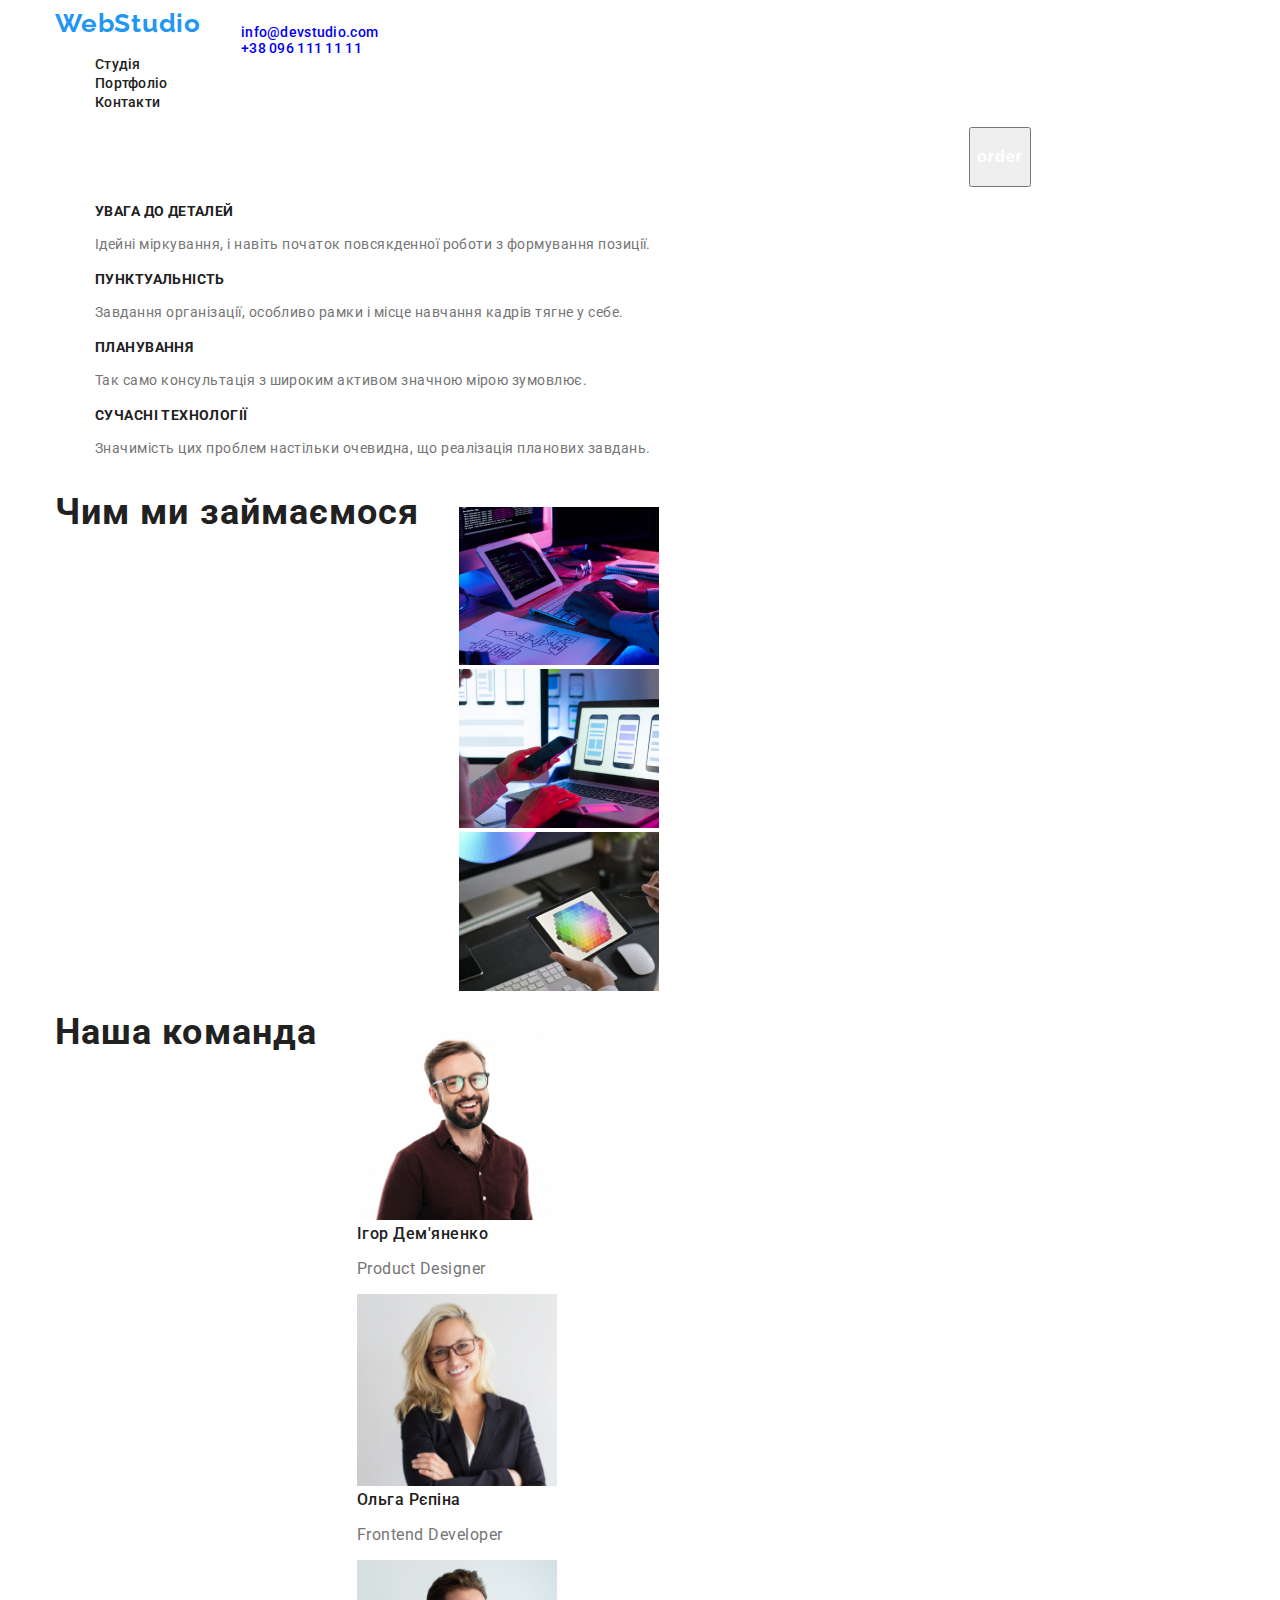
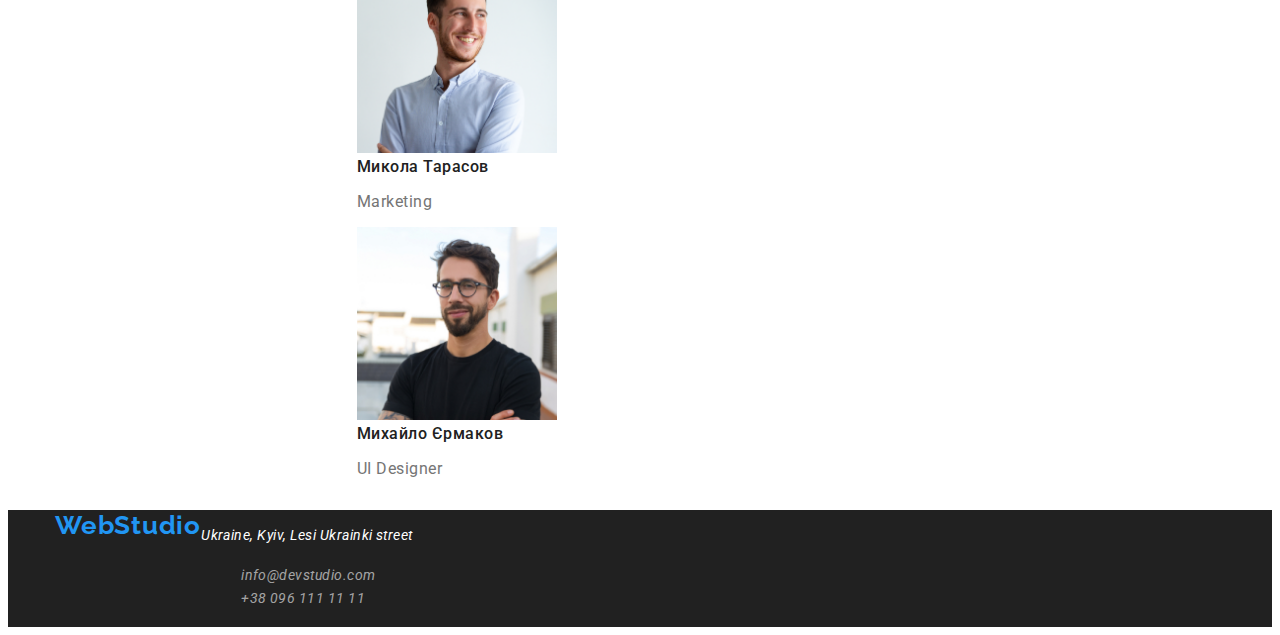
==== index.html @ ab8af8b0 "aa" ====
<!DOCTYPE html>
<html lang="en">

<head>
    <meta charset="UTF-8">
    <meta name="viewport" content="width=device-width, initial-scale=1.0">
    <title>Document</title>
    <link rel="preconnect" href="https://fonts.googleapis.com">
    <link rel="preconnect" href="https://fonts.gstatic.com" crossorigin>
    <link href="https://fonts.googleapis.com/css2?family=Raleway:wght@700&family=Roboto:wght@400;500;700&display=swap"
        rel="stylesheet">
    <link rel="stylesheet" href="https://cdnjs.cloudflare.com/ajax/libs/modern-normalize/2.0.0/modern-normalize.min.css"
        integrity="sha512-4xo8blKMVCiXpTaLzQSLSw3KFOVPWhm/TRtuPVc4WG6kUgjH6J03IBuG7JZPkcWMxJ5huwaBpOpnwYElP/m6wg=="
        crossorigin="anonymous" referrerpolicy="no-referrer" />
    <link rel="stylesheet" href="./css/styles.css">
</head>

<body class="body">
        <header class="header">
            <div class="container">
            <nav class="nav">
                <a href="#" class="logo">WebStudio</a>
                <ul class="menu">
                    <li class="menu-item">
                        <a href="#" class="menu-link">Студія</a>
                    </li>
                    <li class="menu-item">
                        <a href="./portfolio.html" class="menu-link">Портфоліо</a>
                    </li>
                    <li class="menu-item">
                        <a href="#" class="menu-link">Контакти</a>
                    </li>
                </ul>
            </nav>
            <ul class="header-contacts">
                <li class="header-contact">
                    <a href="mailto:info@devstudio.com" class="header-contact-link">info@devstudio.com</a>
                </li>
                <li class="header-contact">
                    <a href="tel:+380961111111" class="header-contact-link">+38 096 111 11 11</a>
                </li>
            </ul>
            </div>
        </header>
        <main class="main">
            <section class="order">
                <div class="container">
                <h1 class="order-title">Ефективні рішення для вашого бізнесу</h1>
                <button class="order-button">order</button>
                </div>
            </section>
            <section class="pluses">
                <div class="container">
                <ul class="pluses-list">
                    <li class="pluses-list-item">
                        <h2 class="pluses-list-item-title">УВАГА ДО ДЕТАЛЕЙ</h2>
                        <p class="pluses-list-item-text">Ідейні міркування, і навіть початок повсякденної роботи з
                            формування
                            позиції.</p>
                    </li>
                    <li class="pluses-list-item">
                        <h2 class="pluses-list-item-title">ПУНКТУАЛЬНІСТЬ</h2>
                        <p class="pluses-list-item-text">Завдання організації, особливо рамки і місце навчання кадрів
                            тягне у
                            себе.
                        </p>
                    </li>
                    <li class="pluses-list-item">
                        <h2 class="pluses-list-item-title">ПЛАНУВАННЯ</h2>
                        <p class="pluses-list-item-text">Так само консультація з широким активом значною мірою зумовлює.
                        </p>
                    </li>
                    <li class="pluses-list-item">
                        <h2 class="pluses-list-item-title">СУЧАСНІ ТЕХНОЛОГІЇ</h2>
                        <p class="pluses-list-item-text">Значимість цих проблем настільки очевидна, що реалізація
                            планових
                            завдань.
                        </p>
                    </li>
                </ul>
                </div>
            </section>
            <section class="images">
                <div class="container">
                <h2 class="images-title">Чим ми займаємося</h2>
                <ul class="images-list">
                    <li class="images-list-item"><img src="./images/img.jpg" alt="#" width="200"
                            class="images-list-item-img"></li>
                    <li class="images-list-item"><img src="./images/img(1).jpg" alt="#" width="200"
                            class="images-list-item-img"></li>
                    <li class="images-list-item"><img src="./images/img(2).jpg" alt="#" width="200"
                            class="images-list-item-img"></li>
                </ul>
                </div>
            </section>
            <section class="workers">
                <div class="container">
                <h2 class="workers-title">Наша команда</h2>
                <ul class="workers-lists">
                    <li class="workers-list">
                        <img src="./images/img(7).jpg" alt="#" width="200" class="worker-img">
                        <h3 class="worker-name">Ігор Дем'яненко</h3>
                        <p class="worker-text">Product Designer</p>
                    </li>
                    <li class="workers-list">
                        <img src="./images/img(3).jpg" alt="#" width="200" class="worker-img">
                        <h3 class="worker-name">Ольга Рєпіна</h3>
                        <p class="worker-text">Frontend Developer</p>
                    </li>
                    <li class="workers-list">
                        <img src="./images/img(8).jpg" alt="#" width="200" class="worker-img">
                        <h3 class="worker-name">Микола Тарасов</h3>
                        <p class="worker-text">Marketing</p>
                    </li>
                    <li class="workers-list">
                        <img src="./images/img(5).jpg" alt="#" width="200" class="worker-img">
                        <h3 class="worker-name">Михайло Єрмаков</h3>
                        <p class="worker-text">UI Designer</p>
                    </li>
                </ul>
                </div>
            </section>
        </main>
        <footer class="footer">
            <div class="container">
            <a href="/" class="logo">WebStudio</a>
            <address class="address">
                <p class="address-text">Ukraine, Kyiv, Lesi
                    Ukrainki street</p>
                <ul class="footer-contacts">
                    <li class="footer-contact">
                        <a href="mailto:info@devstudio.com" class="footer-contact-link">info@devstudio.com</a>
                    </li>
                    <li class="footer-contact">
                        <a href="tel:+380961111111" class="footer-contact-link">+38 096 111 11 11</a>
                    </li>
                </ul>
            </address>
</div>
        </footer>
</body>

</html>
---- css/styles.css ----
:root {
  --font-family: "Roboto", sans-serif;
  --second-family: "Raleway", sans-serif;
}
.body {
  font-family: var(--font-family);
  font-weight: 400;
  letter-spacing: 0.03em;
}
ul {
  list-style: none;
}
a {
  text-decoration: none;
}
h1,
h2,
h3,
h4,
h5,
h6 {
 margin: 0;
 padding: 0;
}
.container {
  width: 1170px;
  margin: 0 auto;
  padding-left: 15px;
  padding-right: 15px;
  display: flex;
}
.menu-link {
  font-weight: 500;
  font-size: 14px;
  letter-spacing: 0.02em;
  color: #212121;
}

.logo {
  font-family: var(--second-family);
  font-weight: 700;
  font-size: 26px;
  letter-spacing: 0.03em;
  color: #2196f3;
}
.header-contact {
  font-weight: 500;
  font-size: 14px;
  letter-spacing: 0.02em;
  color: #757575;
}
.order-title {
  font-weight: 900;
  font-size: 44px;
  line-height: 1.36;
  letter-spacing: 0.06em;
  color: #fff;
}
.order-button {
  font-weight: 700;
  font-size: 16px;
  line-height: 1.87;
  letter-spacing: 0.06em;
  color: #fff;
}
.pluses-list-item-text {
  font-size: 14px;
  line-height: 1.71;
  color: #757575;
}
.pluses-list-item-title {
  font-weight: 700;
  font-size: 14px;
  letter-spacing: 0.03em;
  color: #212121;
}
.images-title {
  font-weight: 700;
  font-size: 36px;
  letter-spacing: 0.03em;
  color: #212121;
}
.workers-title {
  font-weight: 700;
  font-size: 36px;
  letter-spacing: 0.03em;
  color: #212121;
}
.worker-text {
  font-size: 16px;
  color: #757575;
}
.worker-name {
  font-weight: 500;
  font-size: 16px;
  letter-spacing: 0.03em;
  color: #212121;
}
.gallery-filter {
  font-weight: 500;
  font-size: 16px;
  line-height: 1.62;
  letter-spacing: 0.03em;
  color: #212121;
}
.gallery-item-title {
  font-weight: 700;
  font-size: 18px;
  line-height: 2;
  letter-spacing: 0.06em;
  color: #212121;
}
.gallery-item-text {
  font-size: 16px;
  line-height: 1.87;
  color: #757575;
}
.address-text {
  font-size: 14px;
  line-height: 1.71;
  color: #fff;
}
.footer-contact-link {
  font-size: 14px;
  line-height: 1.71;
  color: rgba(255, 255, 255, 0.6);
}
.footer {
  background-color: #212121;
}
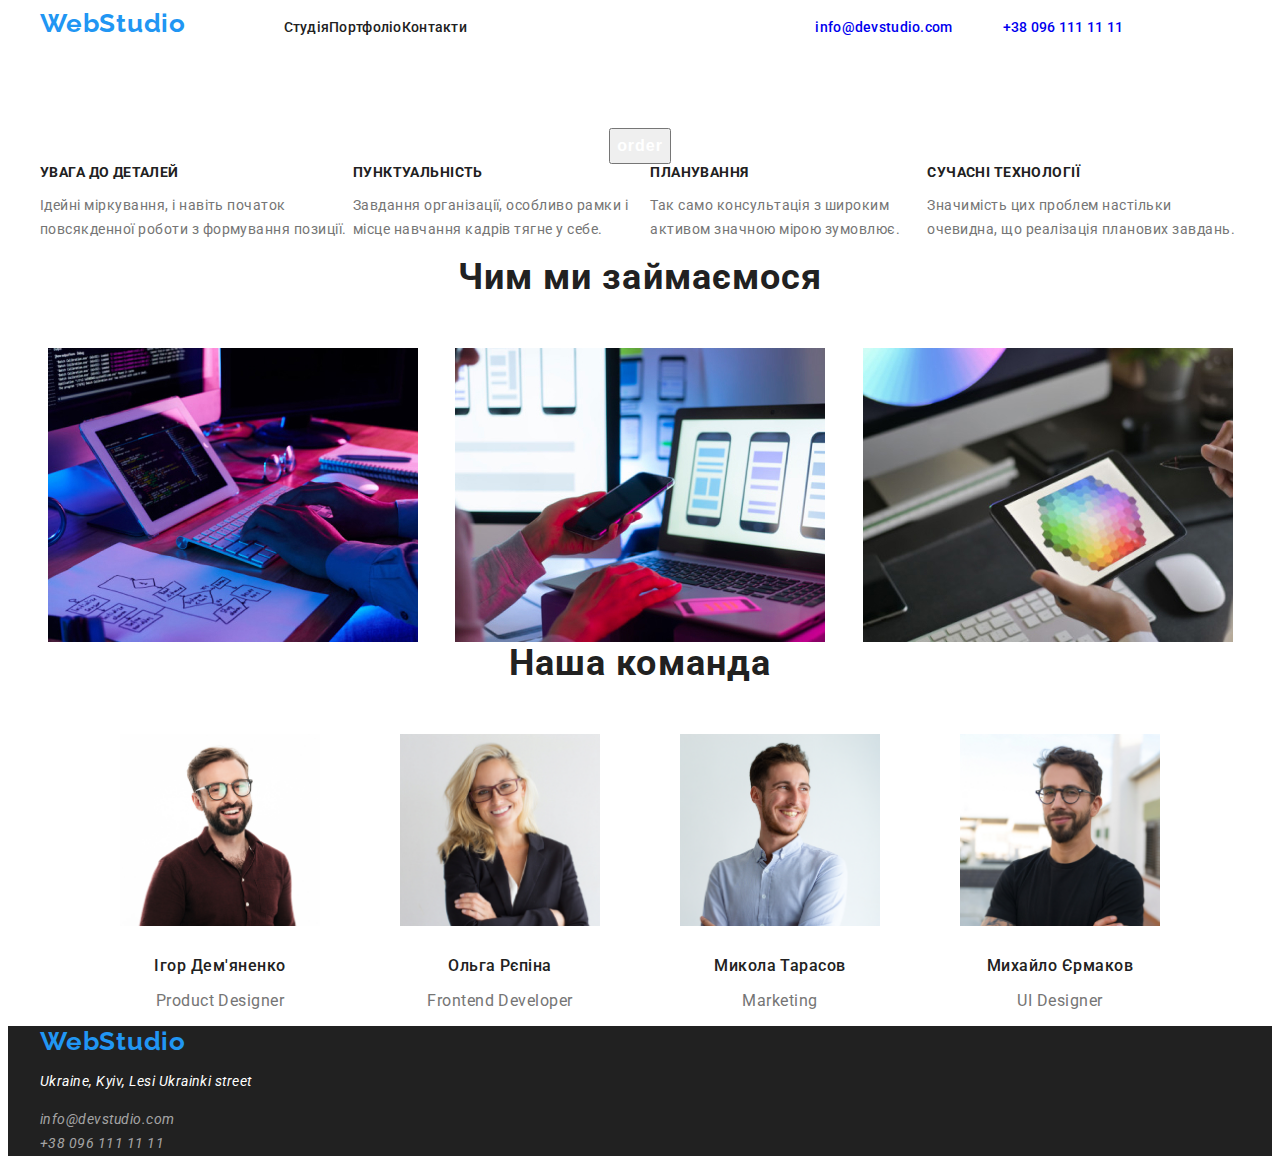
==== commit a5477a62: "aa" ====
--- a/index.html
+++ b/index.html
@@ -17,9 +17,10 @@
 
 <body class="body">
         <header class="header">
-            <div class="container">
+            <div class="container header-position">
+
+                <a href="#" class="logo">WebStudio</a>
             <nav class="nav">
-                <a href="#" class="logo">WebStudio</a>
                 <ul class="menu">
                     <li class="menu-item">
                         <a href="#" class="menu-link">Студія</a>
@@ -84,11 +85,11 @@
                 <div class="container">
                 <h2 class="images-title">Чим ми займаємося</h2>
                 <ul class="images-list">
-                    <li class="images-list-item"><img src="./images/img.jpg" alt="#" width="200"
+                    <li class="images-list-item"><img src="./images/img.jpg" alt="#" 
                             class="images-list-item-img"></li>
-                    <li class="images-list-item"><img src="./images/img(1).jpg" alt="#" width="200"
+                    <li class="images-list-item"><img src="./images/img(1).jpg" alt="#" 
                             class="images-list-item-img"></li>
-                    <li class="images-list-item"><img src="./images/img(2).jpg" alt="#" width="200"
+                    <li class="images-list-item"><img src="./images/img(2).jpg" alt="#" 
                             class="images-list-item-img"></li>
                 </ul>
                 </div>
--- a/css/styles.css
+++ b/css/styles.css
@@ -9,6 +9,8 @@
 }
 ul {
   list-style: none;
+  padding: 0;
+  margin: 0;
 }
 a {
   text-decoration: none;
@@ -22,12 +24,21 @@
  margin: 0;
  padding: 0;
 }
+img {
+  display: block;
+  max-width: 100%;
+  height: auto;
+}
 .container {
-  width: 1170px;
+  width: 1200px;
   margin: 0 auto;
   padding-left: 15px;
   padding-right: 15px;
-  display: flex;
+}
+
+.nav {
+  display: inline-flex;
+  margin-left: 93px;
 }
 .menu-link {
   font-weight: 500;
@@ -35,7 +46,10 @@
   letter-spacing: 0.02em;
   color: #212121;
 }
-
+.menu {
+display: flex;
+justify-content: center;
+}
 .logo {
   font-family: var(--second-family);
   font-weight: 700;
@@ -49,12 +63,21 @@
   letter-spacing: 0.02em;
   color: #757575;
 }
+.header-contacts {
+  justify-content: flex-end;
+  display: inline-flex;
+  margin-left: 344px;
+  column-gap: 50px;
+}
 .order-title {
   font-weight: 900;
   font-size: 44px;
   line-height: 1.36;
   letter-spacing: 0.06em;
   color: #fff;
+  display: flex;
+  justify-content: space-evenly;
+  padding-bottom: 30px;
 }
 .order-button {
   font-weight: 700;
@@ -62,6 +85,12 @@
   line-height: 1.87;
   letter-spacing: 0.06em;
   color: #fff;
+  display: block;
+  margin-right: auto;
+  margin-left: auto;
+}
+.pluses-list {
+  display: flex;
 }
 .pluses-list-item-text {
   font-size: 14px;
@@ -79,22 +108,48 @@
   font-size: 36px;
   letter-spacing: 0.03em;
   color: #212121;
+  display: flex;
+  justify-content: center;
+  padding-bottom: 50px;
+}
+.images-list {
+  display: flex;
+  justify-content: space-evenly;
+  column-gap: 30px;
 }
 .workers-title {
   font-weight: 700;
   font-size: 36px;
   letter-spacing: 0.03em;
   color: #212121;
+  display: flex;
+  justify-content: center;
+  padding-bottom: 50px;
+}
+.workers-lists {
+  display: flex;
+  justify-content: space-evenly;
 }
 .worker-text {
   font-size: 16px;
   color: #757575;
+  display: flex;
+  justify-content: center;
 }
 .worker-name {
   font-weight: 500;
   font-size: 16px;
   letter-spacing: 0.03em;
   color: #212121;
+  display: flex;
+  justify-content: center;
+}
+.worker-img {
+  padding-bottom: 30px;
+}
+.gallery-filters {
+  display: flex;
+  justify-content: center;
 }
 .gallery-filter {
   font-weight: 500;
@@ -102,6 +157,15 @@
   line-height: 1.62;
   letter-spacing: 0.03em;
   color: #212121;
+}
+.gallery {
+  display: flex;
+  flex-wrap: wrap;
+  column-gap: 30px;
+  row-gap: 30px;
+}
+.gallery-item {
+  flex-basis: calc((100% - 60px) / 3);
 }
 .gallery-item-title {
   font-weight: 700;
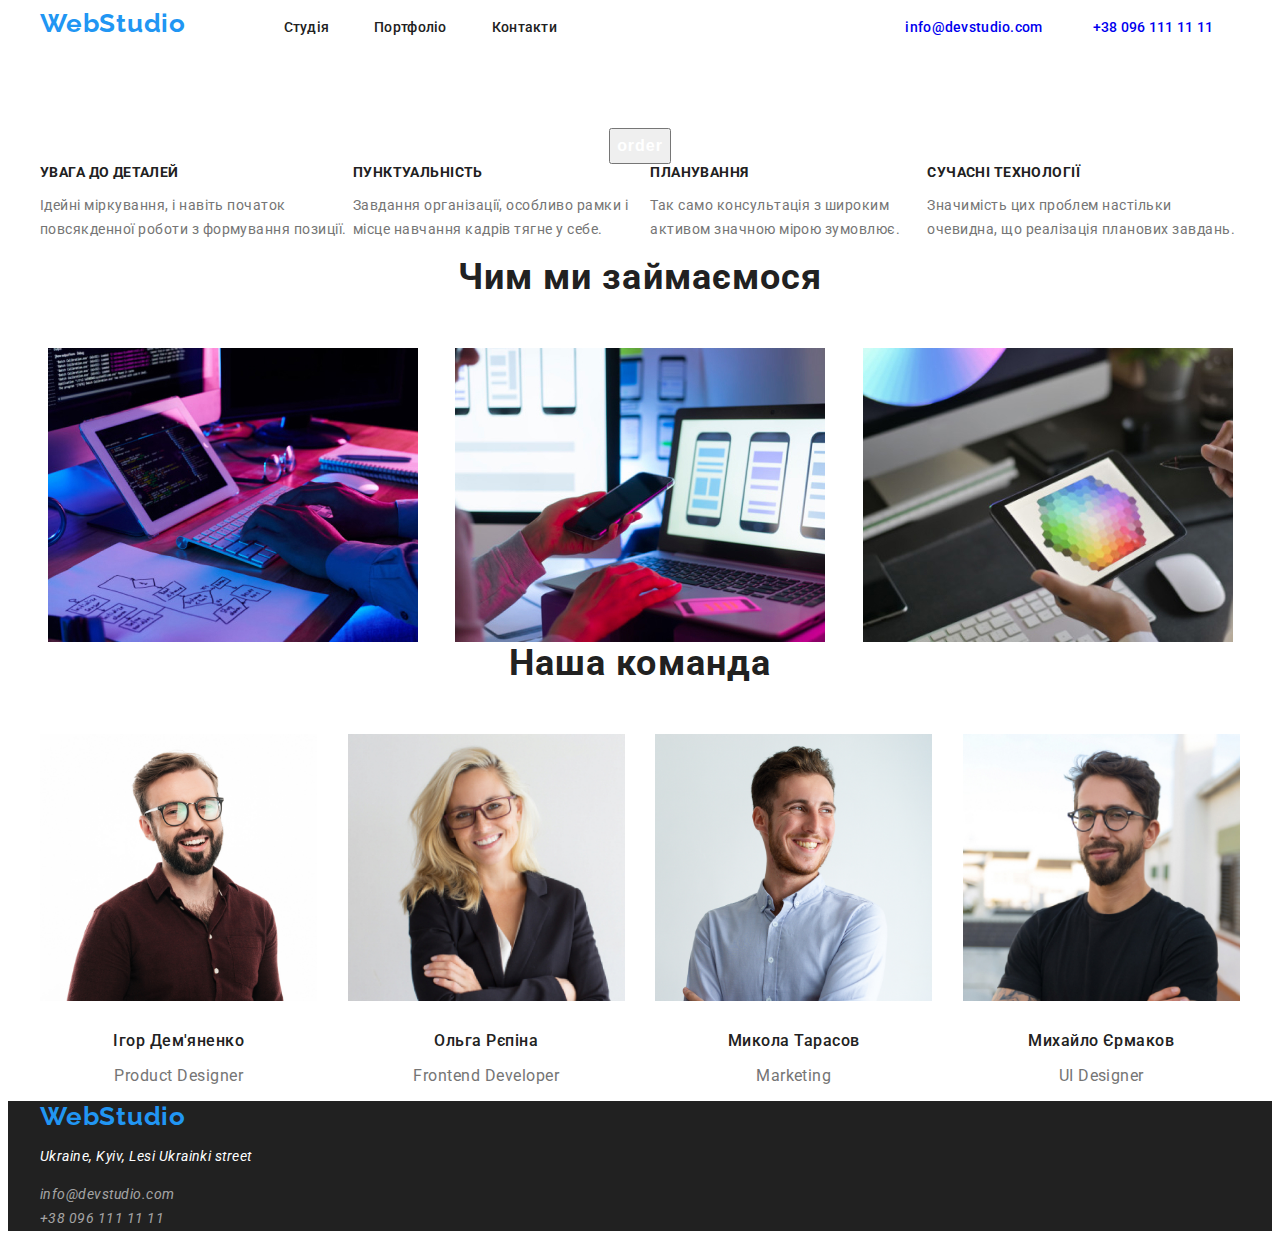
==== commit 515f72cf: "aa" ====
--- a/index.html
+++ b/index.html
@@ -99,22 +99,22 @@
                 <h2 class="workers-title">Наша команда</h2>
                 <ul class="workers-lists">
                     <li class="workers-list">
-                        <img src="./images/img(7).jpg" alt="#" width="200" class="worker-img">
+                        <img src="./images/img(7).jpg" alt="#" class="worker-img">
                         <h3 class="worker-name">Ігор Дем'яненко</h3>
                         <p class="worker-text">Product Designer</p>
                     </li>
                     <li class="workers-list">
-                        <img src="./images/img(3).jpg" alt="#" width="200" class="worker-img">
+                        <img src="./images/img(3).jpg" alt="#" class="worker-img">
                         <h3 class="worker-name">Ольга Рєпіна</h3>
                         <p class="worker-text">Frontend Developer</p>
                     </li>
                     <li class="workers-list">
-                        <img src="./images/img(8).jpg" alt="#" width="200" class="worker-img">
+                        <img src="./images/img(8).jpg" alt="#" class="worker-img">
                         <h3 class="worker-name">Микола Тарасов</h3>
                         <p class="worker-text">Marketing</p>
                     </li>
                     <li class="workers-list">
-                        <img src="./images/img(5).jpg" alt="#" width="200" class="worker-img">
+                        <img src="./images/img(5).jpg" alt="#" class="worker-img">
                         <h3 class="worker-name">Михайло Єрмаков</h3>
                         <p class="worker-text">UI Designer</p>
                     </li>
--- a/css/styles.css
+++ b/css/styles.css
@@ -49,6 +49,7 @@
 .menu {
 display: flex;
 justify-content: center;
+column-gap: 45px;
 }
 .logo {
   font-family: var(--second-family);
@@ -128,7 +129,8 @@
 }
 .workers-lists {
   display: flex;
-  justify-content: space-evenly;
+  justify-content: center;
+  column-gap: 30px;
 }
 .worker-text {
   font-size: 16px;
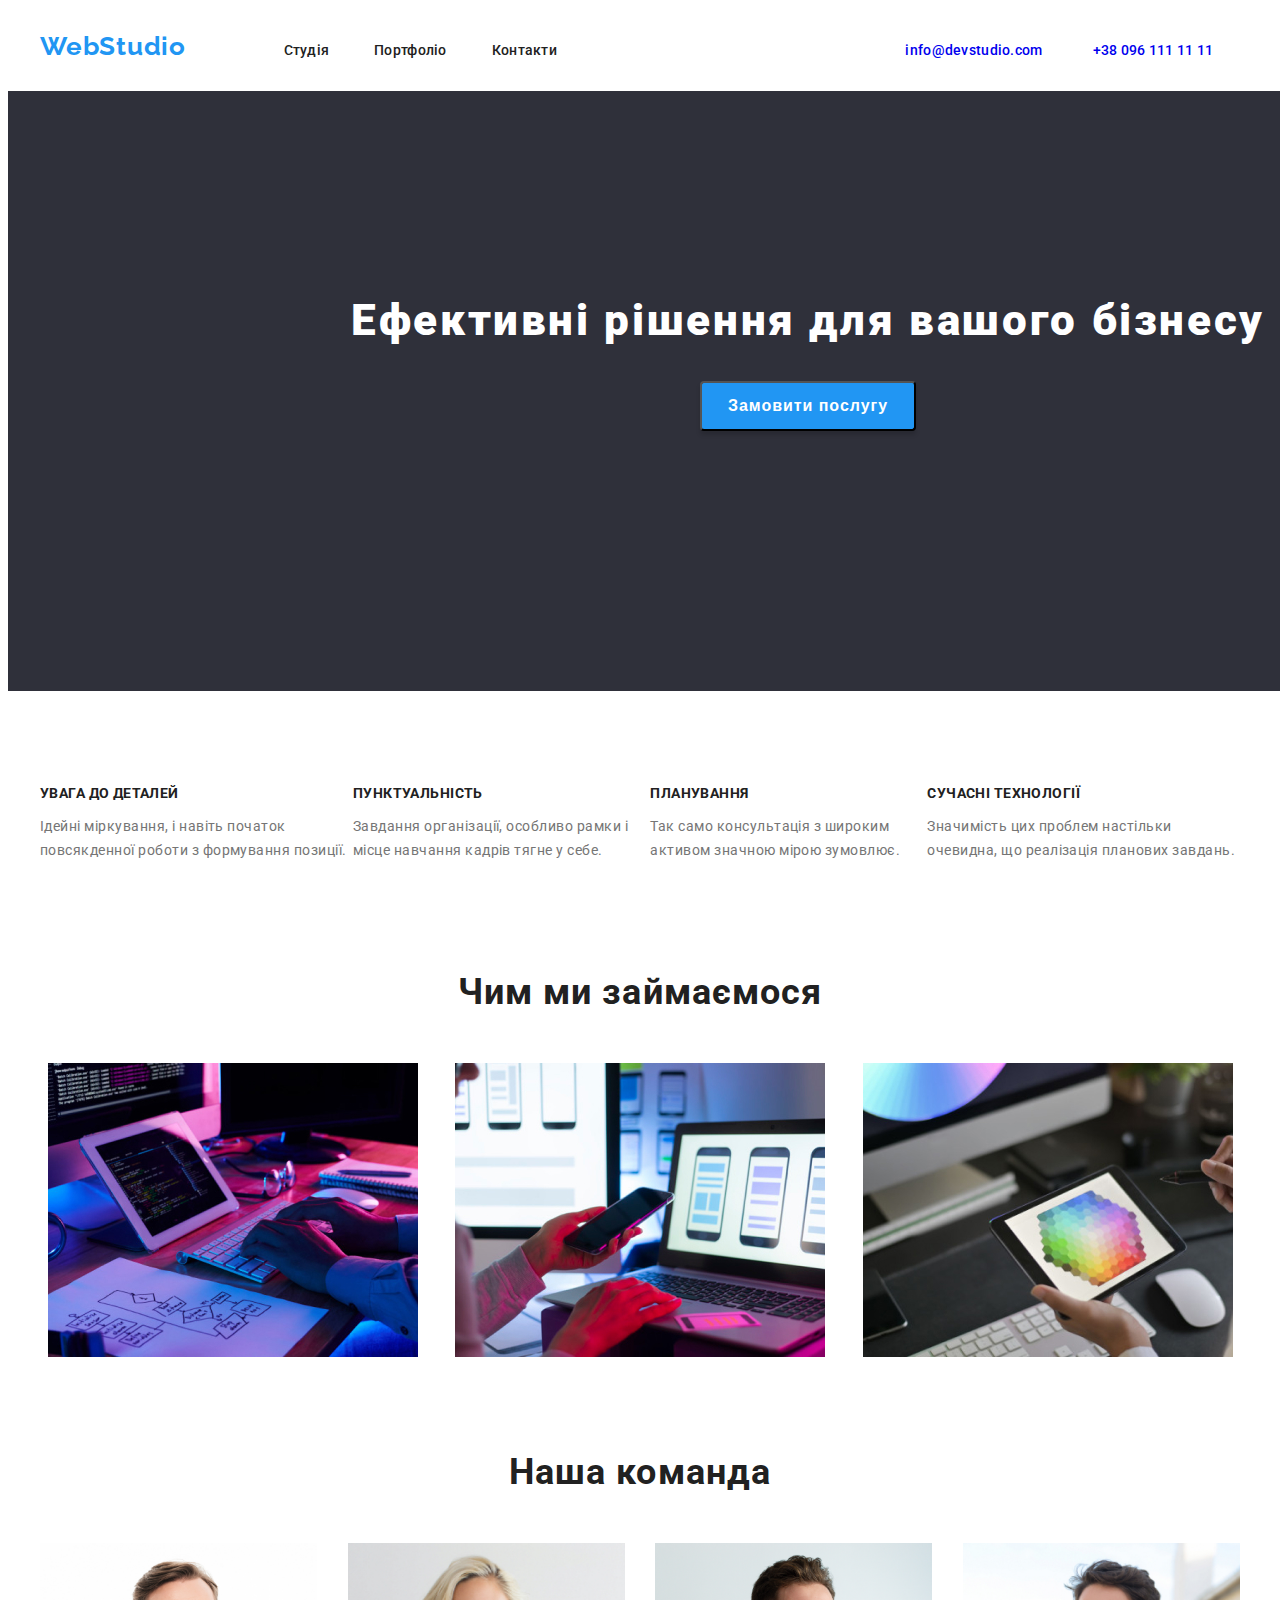
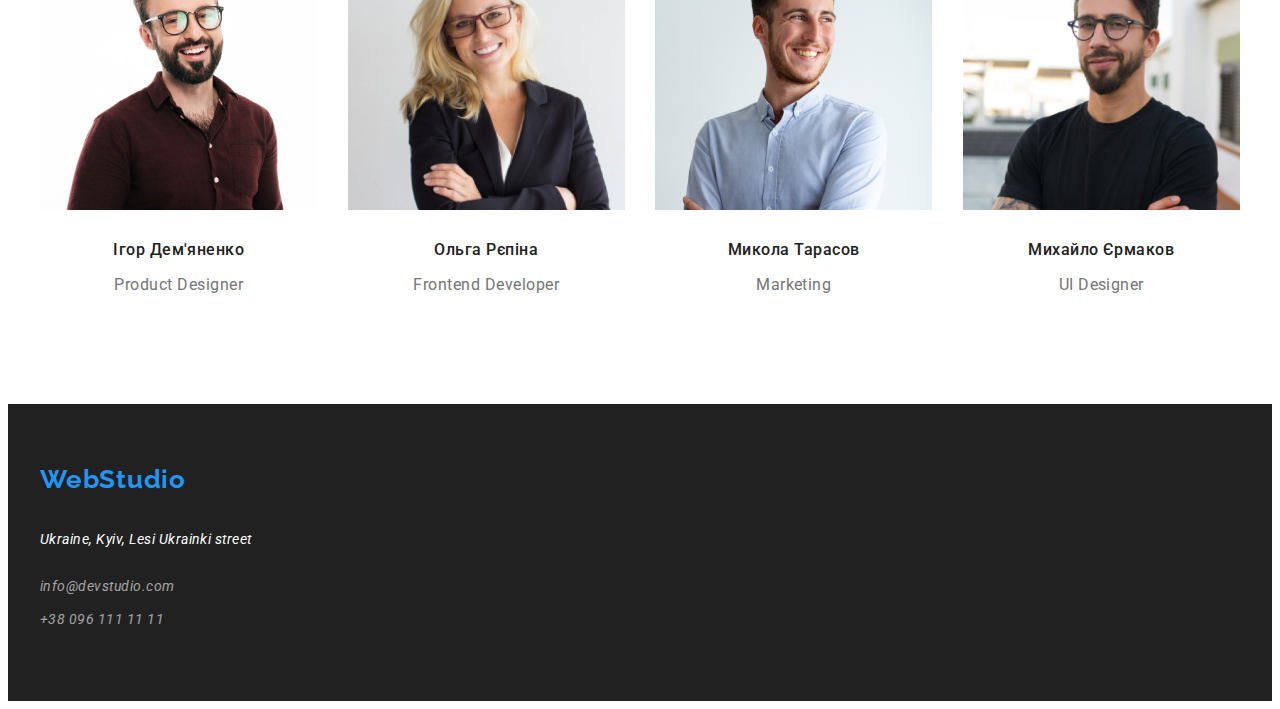
==== commit 524e2518: "1" ====
--- a/index.html
+++ b/index.html
@@ -47,7 +47,7 @@
             <section class="order">
                 <div class="container">
                 <h1 class="order-title">Ефективні рішення для вашого бізнесу</h1>
-                <button class="order-button">order</button>
+                <button class="order-button">Замовити послугу</button>
                 </div>
             </section>
             <section class="pluses">
--- a/css/styles.css
+++ b/css/styles.css
@@ -39,6 +39,8 @@
 .nav {
   display: inline-flex;
   margin-left: 93px;
+  padding-bottom: 32px;
+  padding-top: 32px;
 }
 .menu-link {
   font-weight: 500;
@@ -57,6 +59,7 @@
   font-size: 26px;
   letter-spacing: 0.03em;
   color: #2196f3;
+  padding-top: 24px;
 }
 .header-contact {
   font-weight: 500;
@@ -69,6 +72,12 @@
   display: inline-flex;
   margin-left: 344px;
   column-gap: 50px;
+  padding-top: 32px;
+}
+.order {
+  background-color: #2F303A;
+  height: 600px;
+  width: 1600px;
 }
 .order-title {
   font-weight: 900;
@@ -79,6 +88,7 @@
   display: flex;
   justify-content: space-evenly;
   padding-bottom: 30px;
+  padding-top: 200px;
 }
 .order-button {
   font-weight: 700;
@@ -89,9 +99,16 @@
   display: block;
   margin-right: auto;
   margin-left: auto;
+  border-radius: 4px;
+  width: 216px;
+  height: 50px;
+  box-shadow: 0 4px 4px 0 rgba(0, 0, 0, 0.15);
+  background: #2196f3;
 }
 .pluses-list {
   display: flex;
+  padding-top: 94px;
+  padding-bottom: 94px;
 }
 .pluses-list-item-text {
   font-size: 14px;
@@ -117,6 +134,7 @@
   display: flex;
   justify-content: space-evenly;
   column-gap: 30px;
+  padding-bottom: 94px;
 }
 .workers-title {
   font-weight: 700;
@@ -131,6 +149,7 @@
   display: flex;
   justify-content: center;
   column-gap: 30px;
+  padding-bottom: 94px;
 }
 .worker-text {
   font-size: 16px;
@@ -185,6 +204,11 @@
   font-size: 14px;
   line-height: 1.71;
   color: #fff;
+  padding-bottom: 9px;
+  padding-top: 20px;
+}
+.footer-contact {
+  padding-bottom: 9px;
 }
 .footer-contact-link {
   font-size: 14px;
@@ -193,4 +217,6 @@
 }
 .footer {
   background-color: #212121;
-}
+  padding-top: 60px;
+  padding-bottom: 60px;
+}
